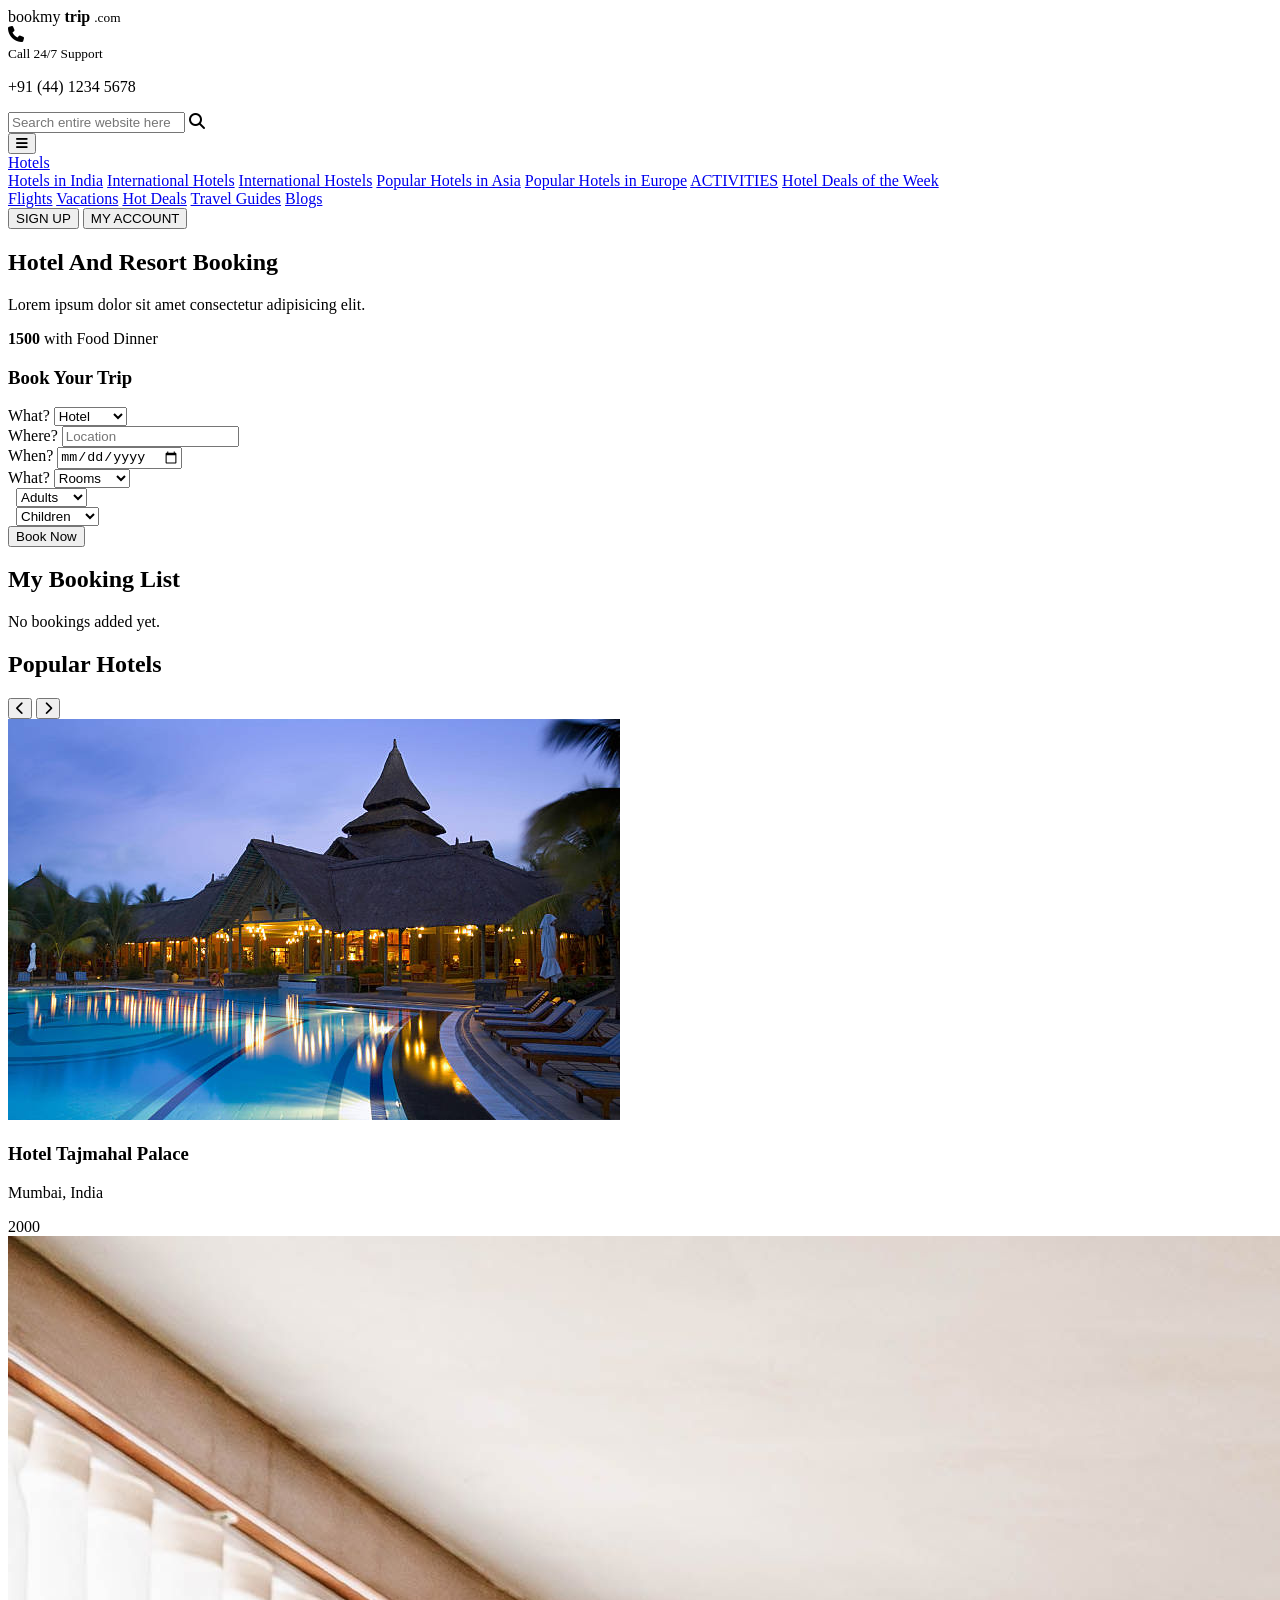
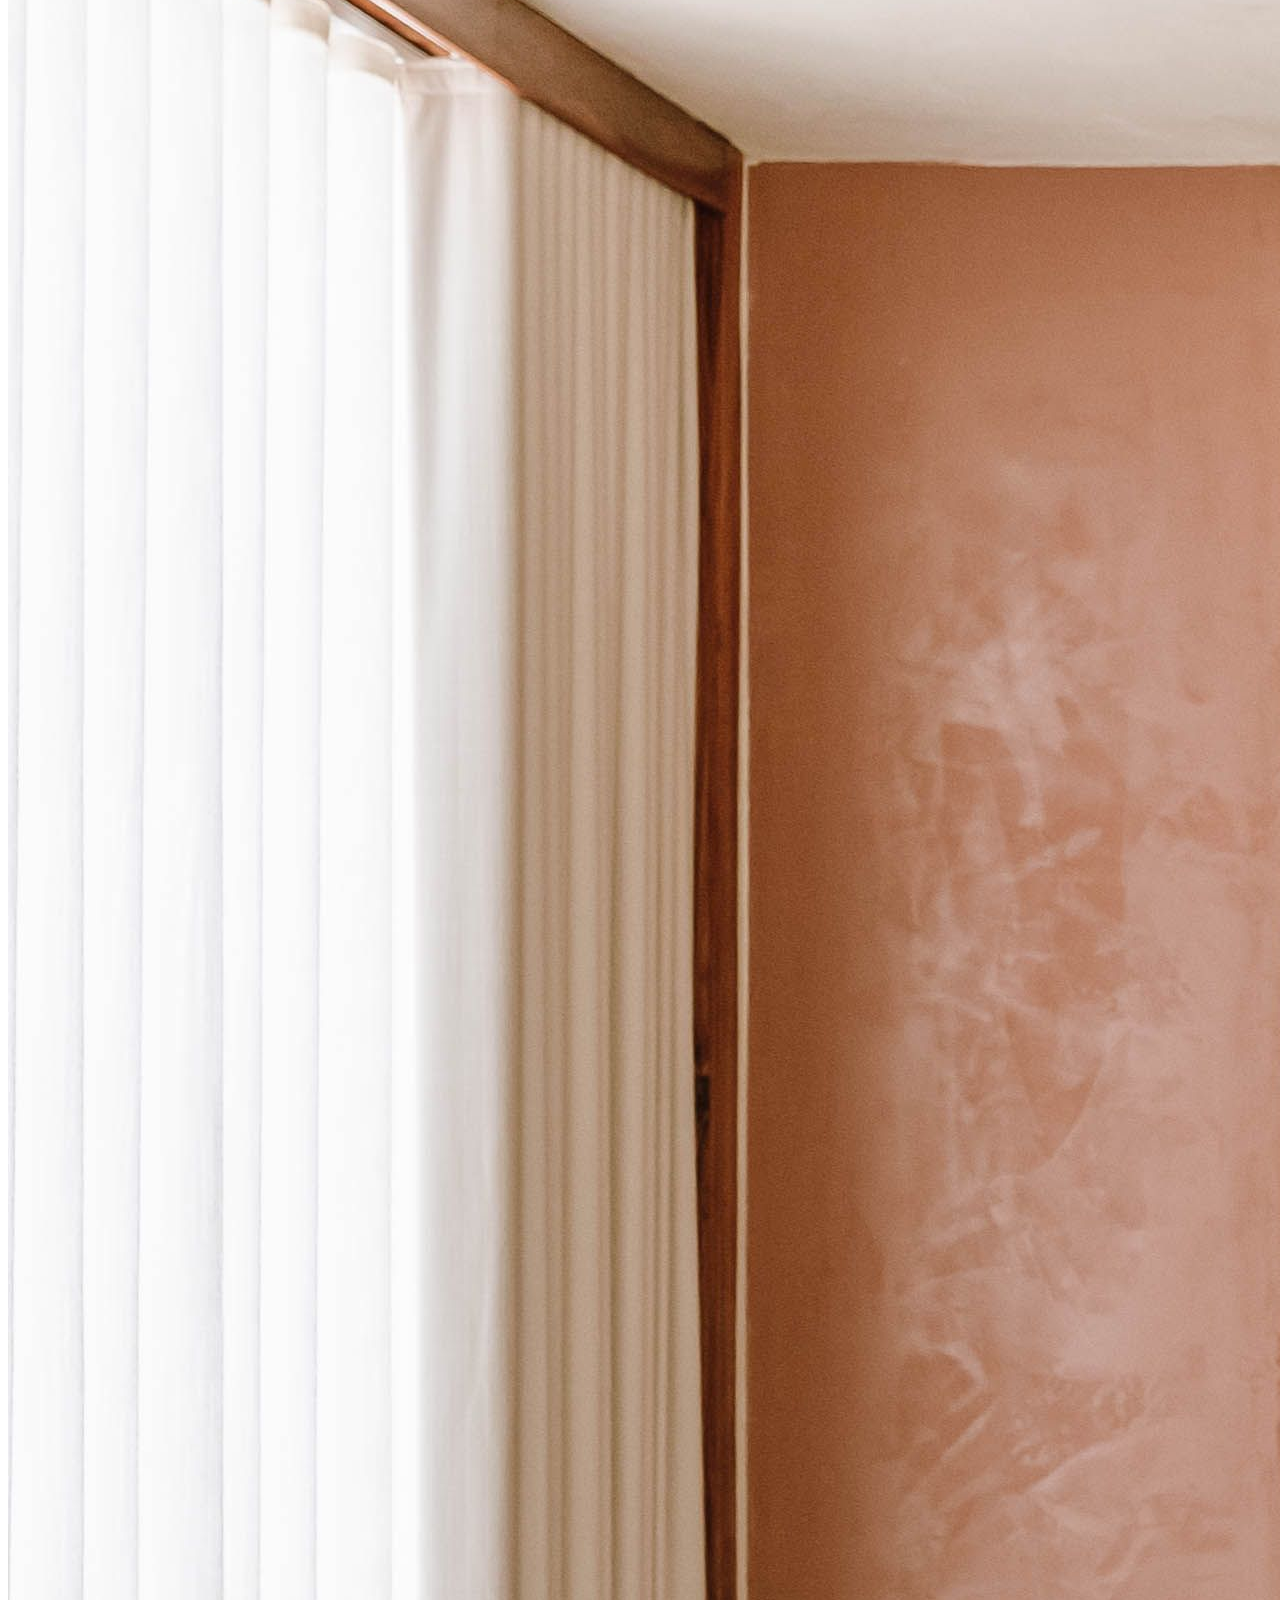
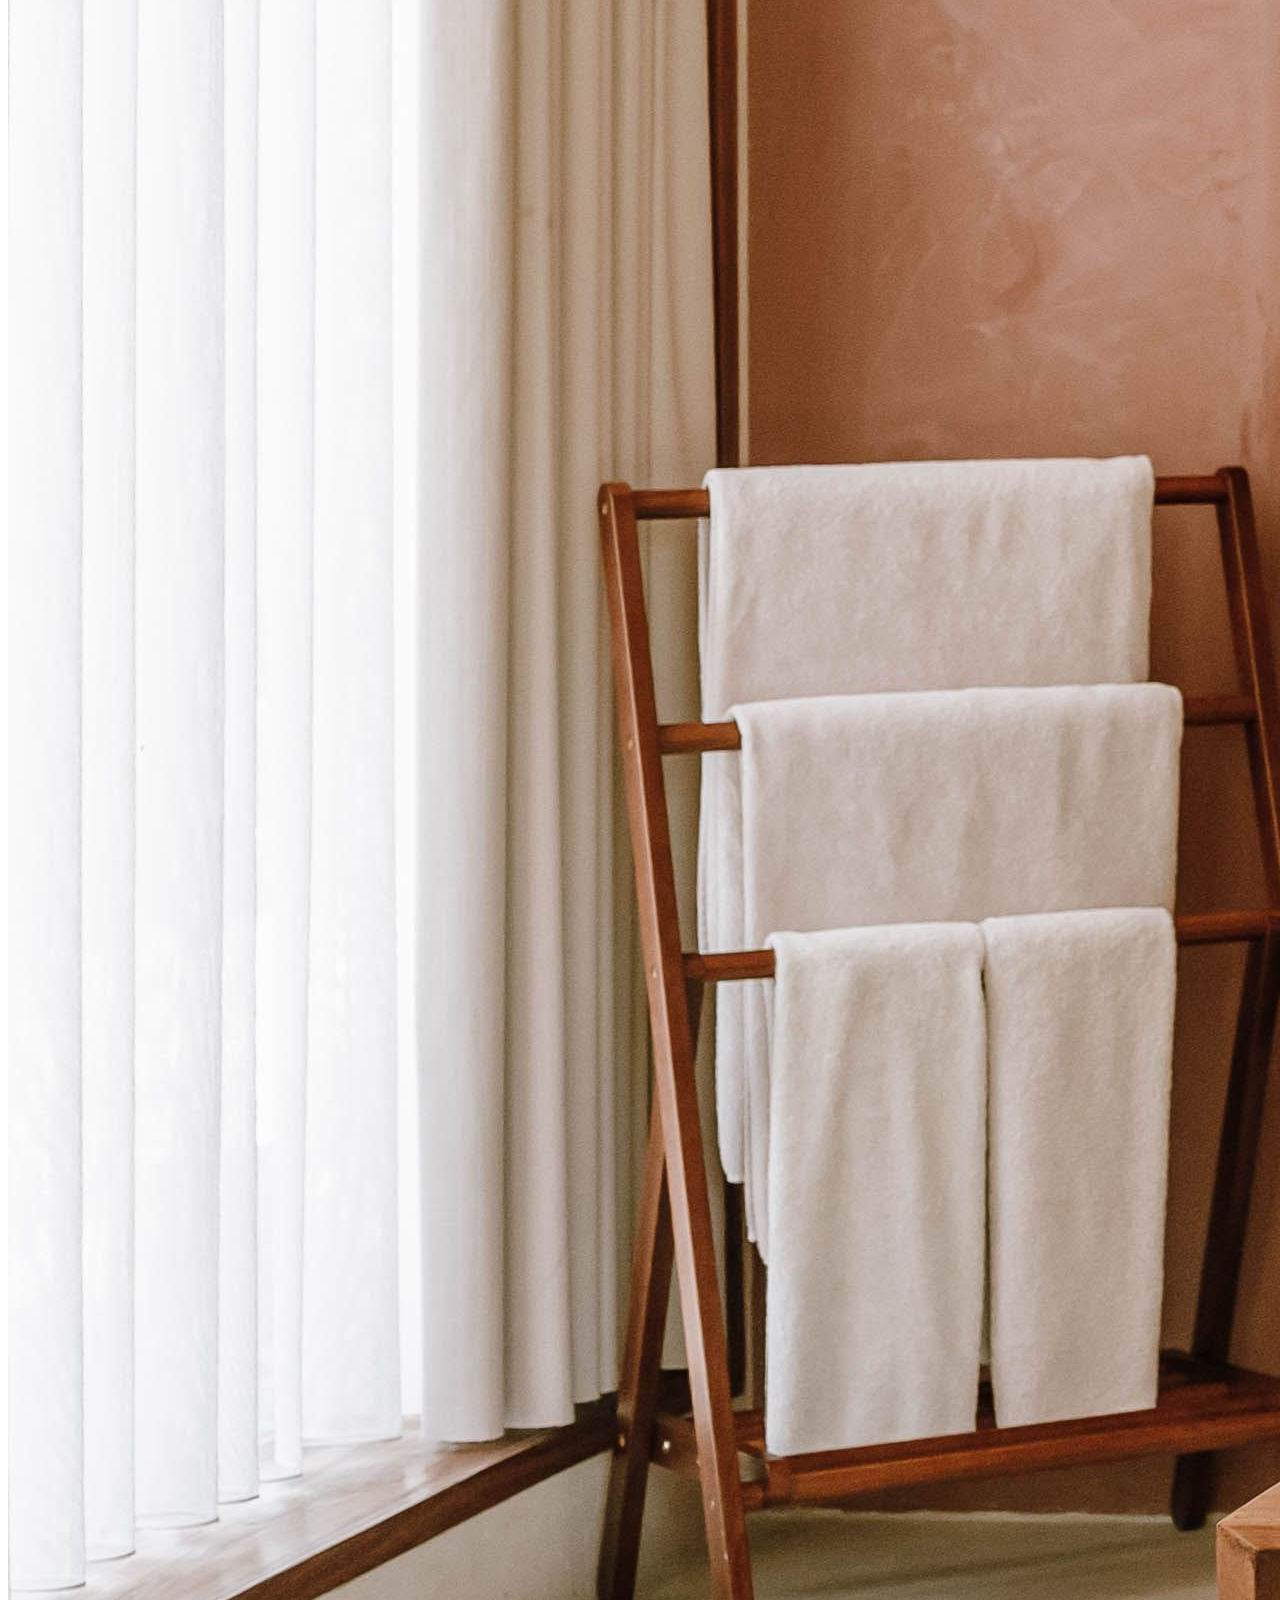
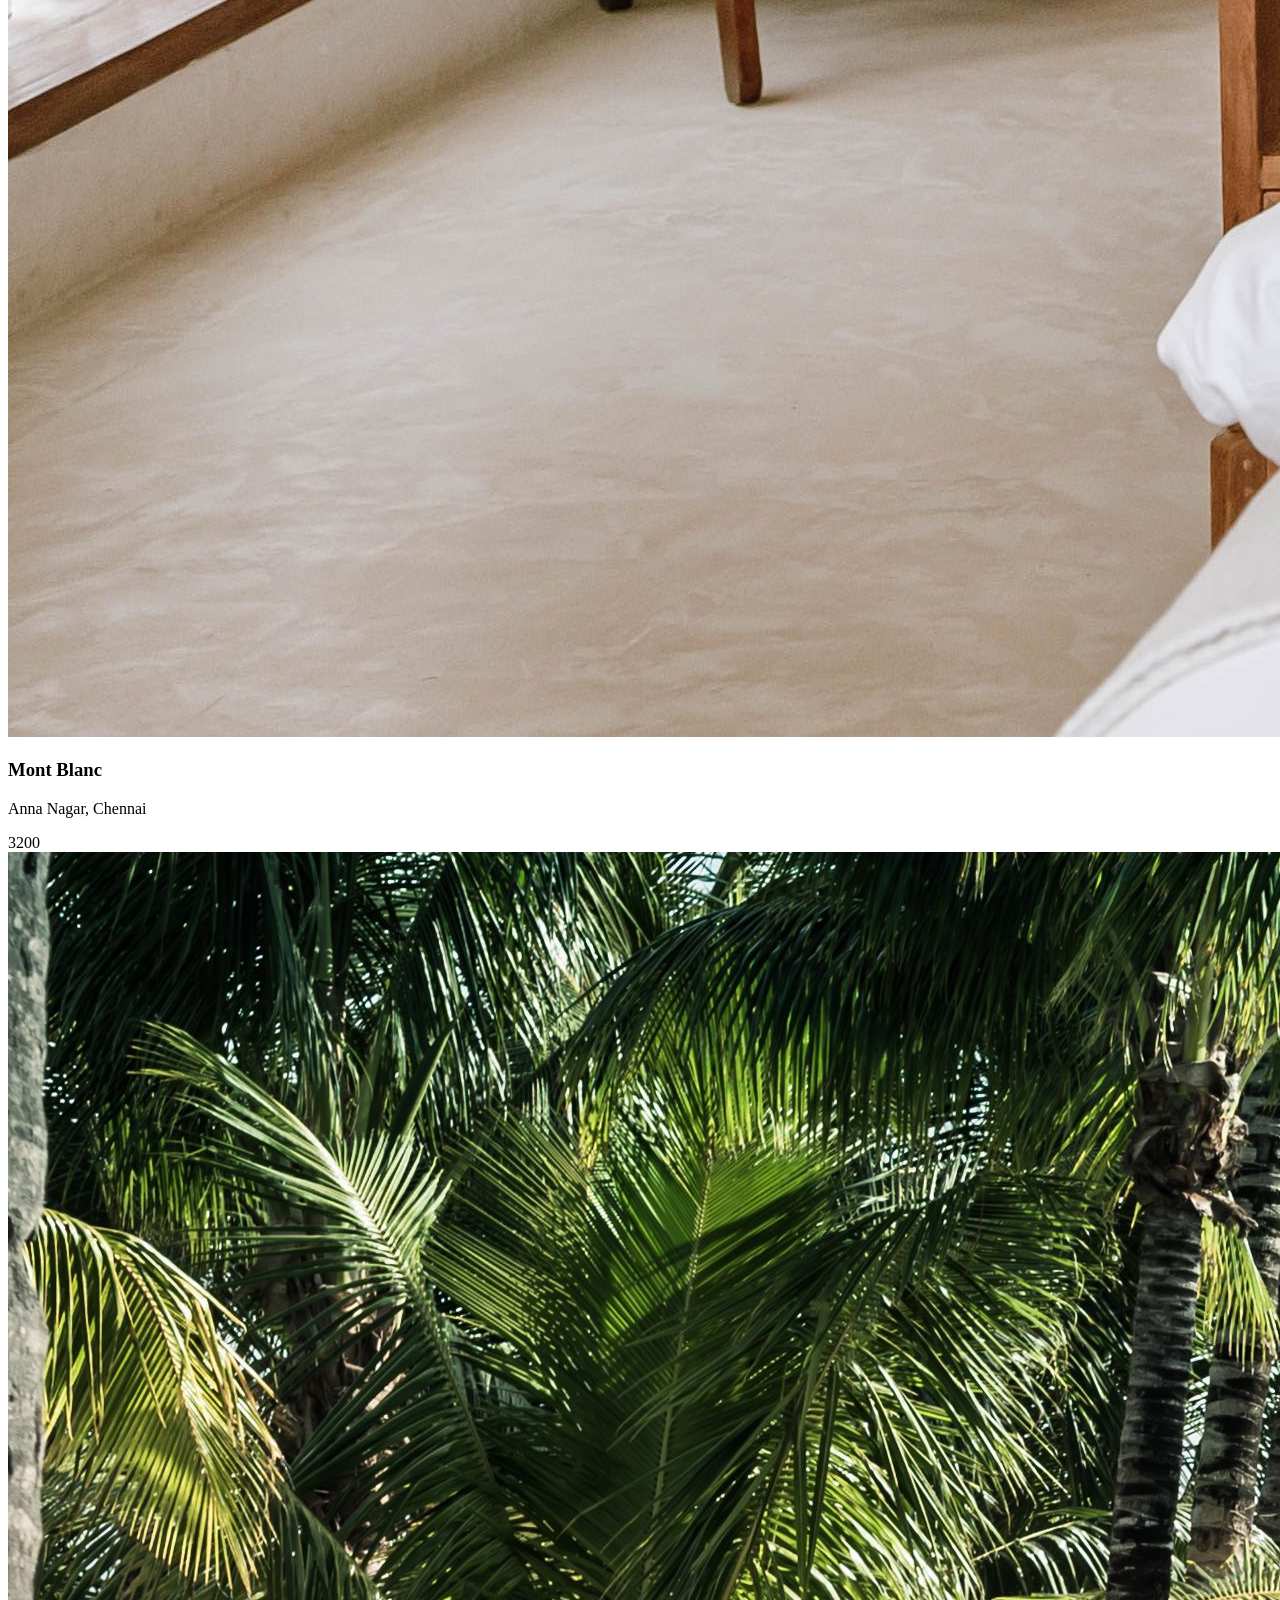
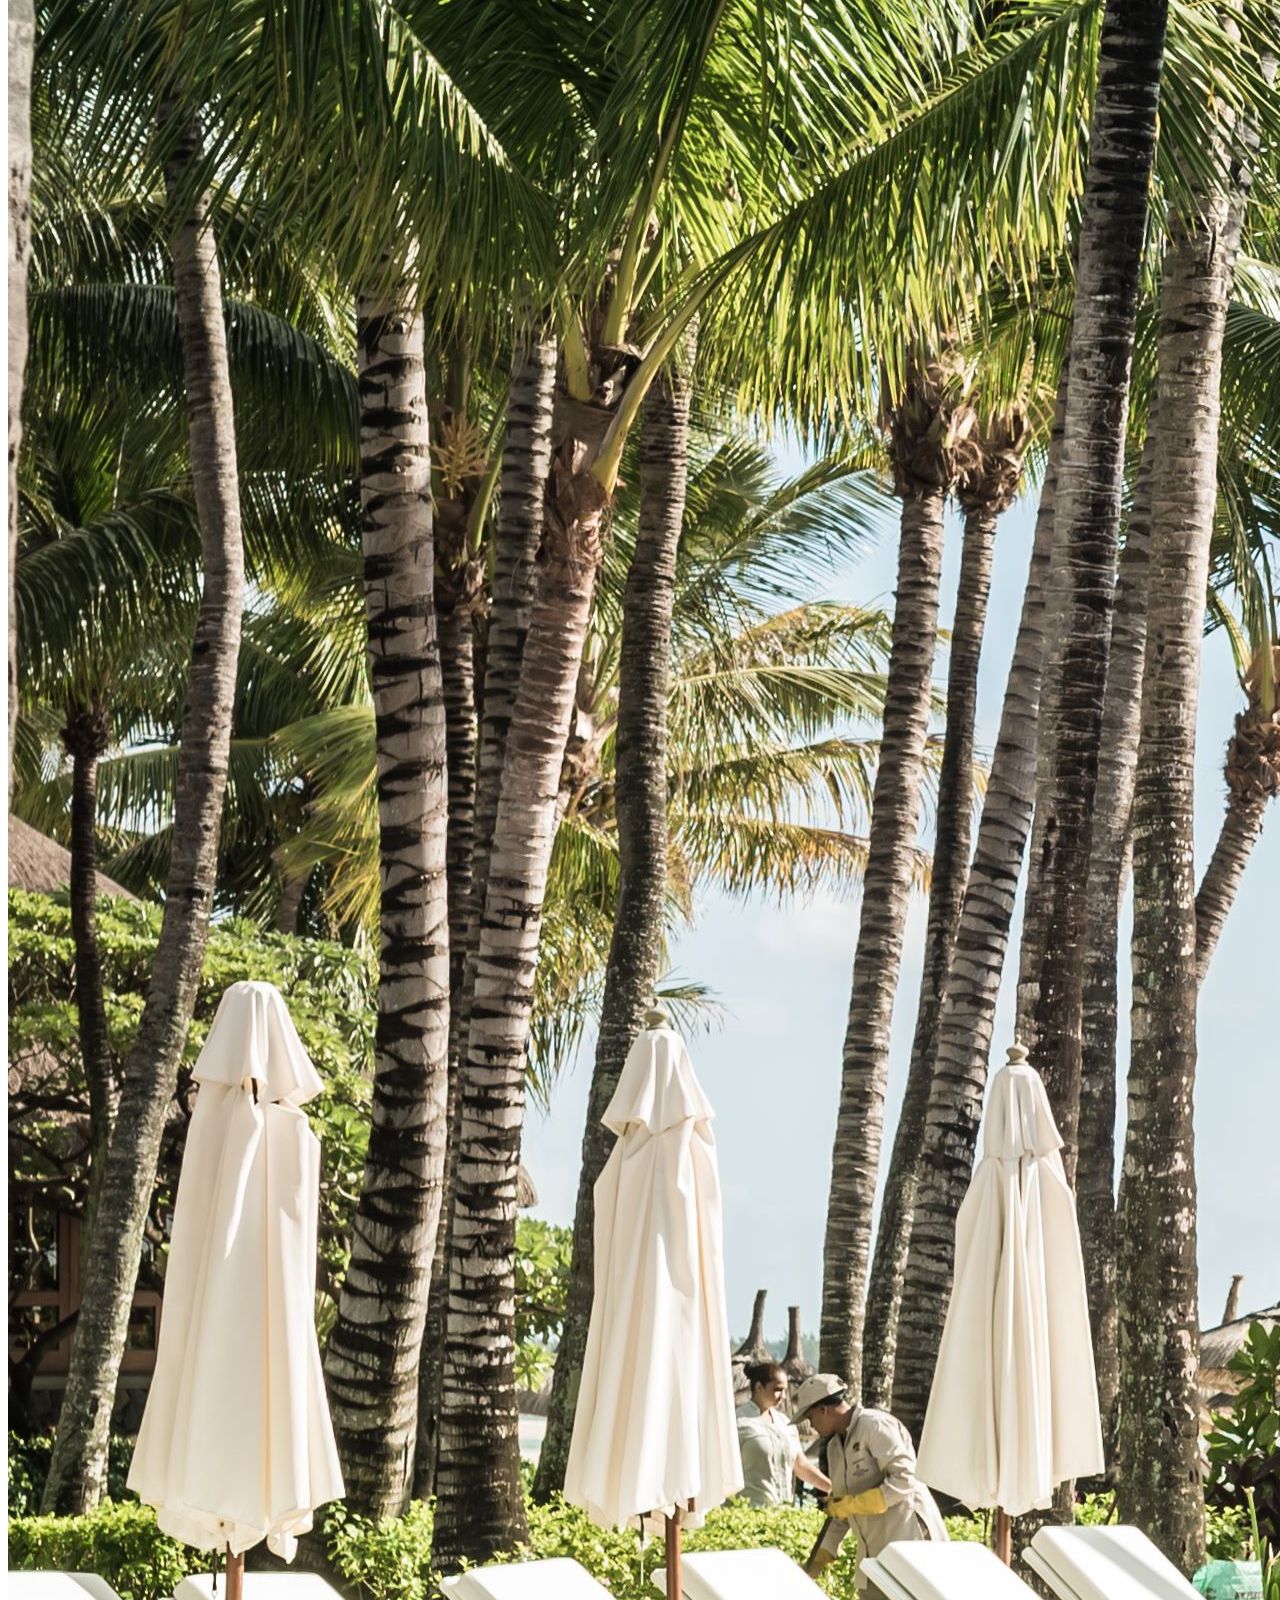
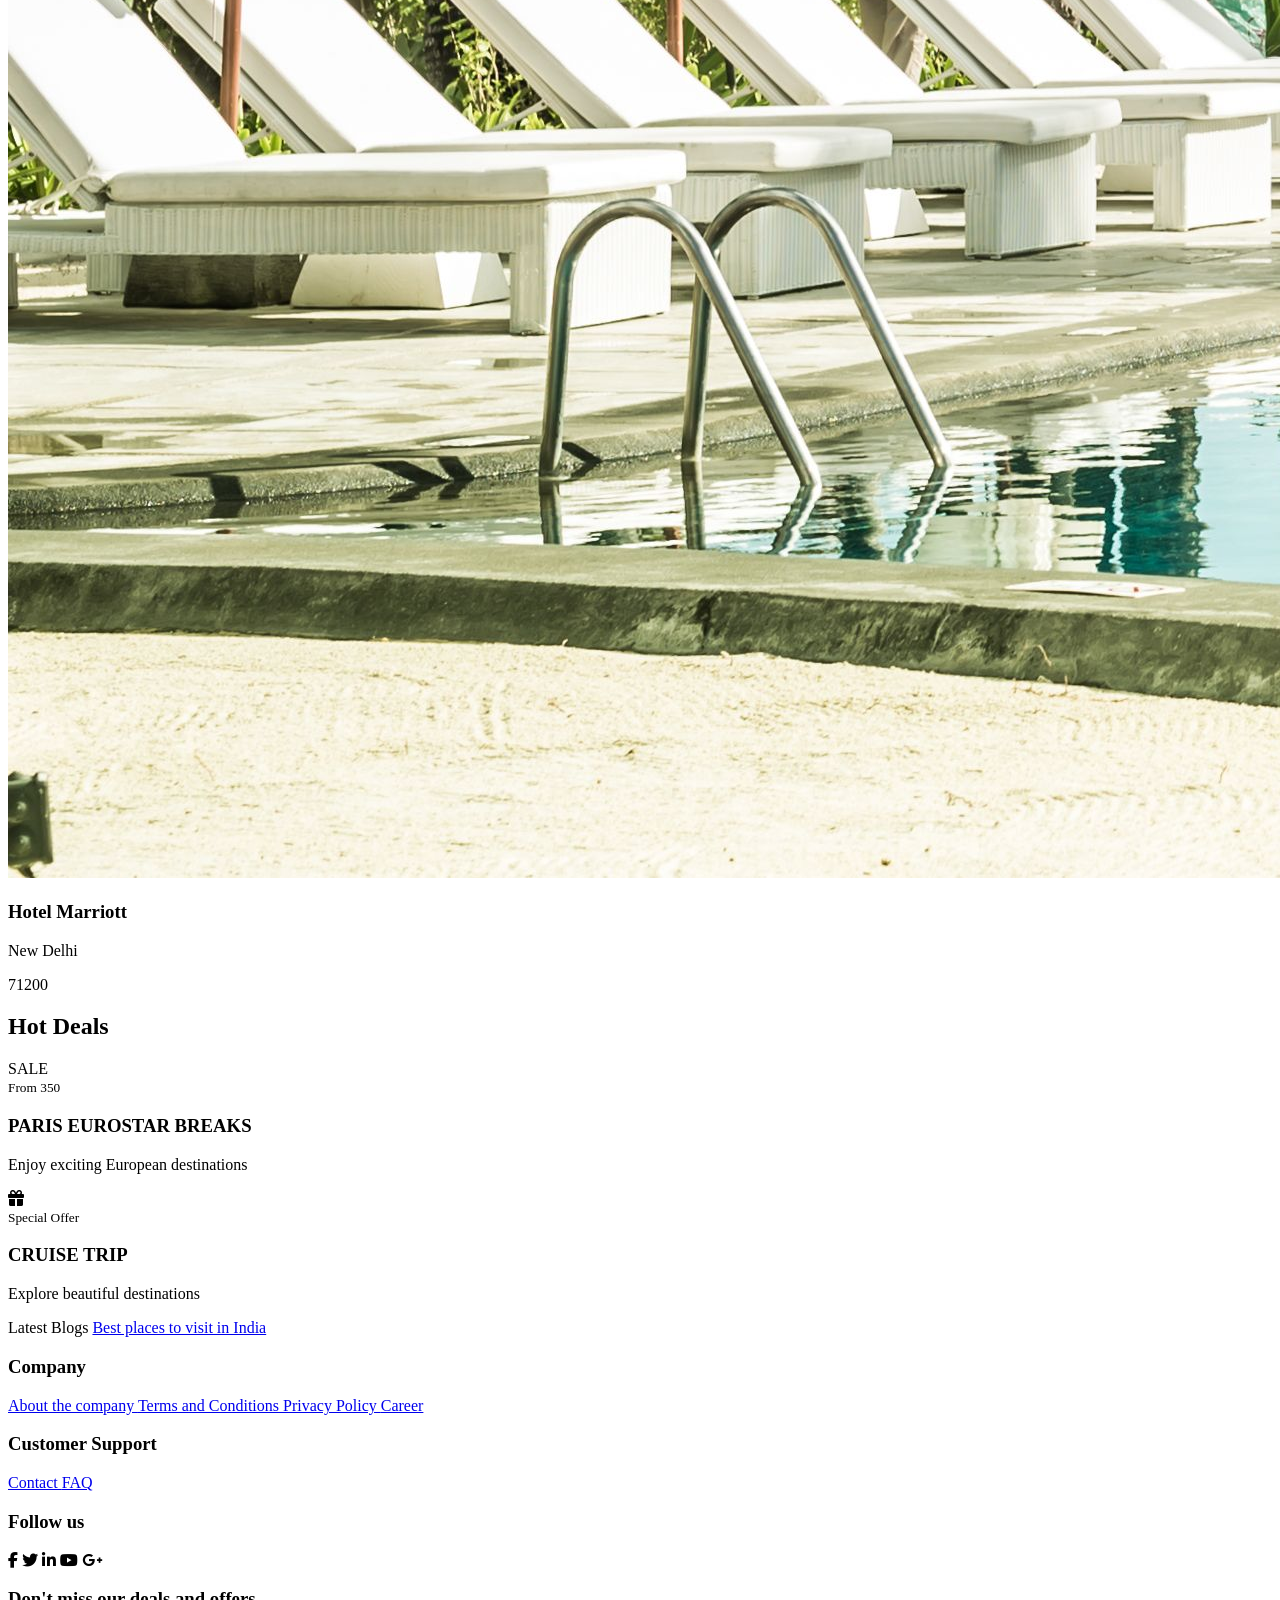
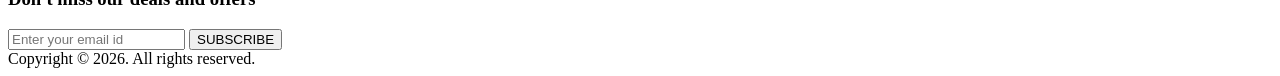
==== task.html @ b6c52a13 "Add files via upload" ====
<!DOCTYPE html>
<html lang="en">

<head>

    <meta charset="UTF-8">

    <meta name="viewport"
          content="width=device-width, initial-scale=1.0">

    <title>BookMyTrip</title>

   
    <link rel="stylesheet" href="bookmytripstyle.css">

    <link rel="stylesheet"
          href="https://cdnjs.cloudflare.com/ajax/libs/font-awesome/6.5.1/css/all.min.css">
    <link rel="stylesheet" href="../css/task.css">

</head>


<body>




<header>

    <div class="top-header">


        <div class="logo">

            <span>bookmy</span>

            <b>trip</b>

            <small>.com</small>

        </div>


     

        <div class="header-right">

           

            <div class="support">

                <i class="fa-solid fa-phone"></i>

                <div>

                    <small>Call 24/7 Support</small>

                    <p>+91 (44) 1234 5678</p>

                </div>

            </div>



            <div class="search-box">

                <input
                    type="text"
                    placeholder="Search entire website here"
                >

                <i class="fa-solid fa-magnifying-glass"></i>

            </div>

        </div>



        <button
            class="menu-btn"
            id="menuBtn"
            type="button"
        >

            <i class="fa-solid fa-bars"></i>

        </button>

    </div>




    <nav id="navbar">

        <div class="nav-container">



            <div class="hotel-menu">

                <a href="#" class="hotel-link">
                    Hotels
                </a>


                <div class="dropdown">

                    <a href="#">Hotels in India</a>

                    <a href="#">International Hotels</a>

                    <a href="#">International Hostels</a>

                    <a href="#">Popular Hotels in Asia</a>

                    <a href="#">Popular Hotels in Europe</a>

                    <a href="#">ACTIVITIES</a>

                    <a href="#">Hotel Deals of the Week</a>

                </div>

            </div>


            <a href="#">Flights</a>

            <a href="#">Vacations</a>

            <a href="#">Hot Deals</a>

            <a href="#">Travel Guides</a>

            <a href="#">Blogs</a>



            <div class="nav-buttons">

                <button
                    class="signup"
                    type="button"
                >
                    SIGN UP
                </button>


                <button
                    class="account"
                    type="button"
                >
                    MY ACCOUNT
                </button>

            </div>

        </div>

    </nav>

</header>




<section class="hero">



    <div class="hero-overlay">

        <h2>
            Hotel And Resort Booking
        </h2>


        <p>
            Lorem ipsum dolor sit amet consectetur
            adipisicing elit.
        </p>


        <div class="price">

            <strong>1500</strong>

            <span>
                with Food Dinner
            </span>

        </div>

    </div>




    <div class="booking-box">

        <h3>Book Your Trip</h3>


        <div class="booking-form">


            <div class="form-group">

                <label>What?</label>

                <select id="bookingType">

                    <option value="Hotel">
                        Hotel
                    </option>

                    <option value="Flight">
                        Flight
                    </option>

                    <option value="Vacation">
                        Vacation
                    </option>

                </select>

            </div>




            <div class="form-group">

                <label>Where?</label>

                <input
                    type="text"
                    id="destination"
                    placeholder="Location"
                >

            </div>



            

            <div class="form-group">

                <label>When?</label>

                <input
                    type="date"
                    id="travelDate"
                >

            </div>



  

            <div class="form-group">

                <label>What?</label>

                <select id="rooms">

                    <option value="">
                        Rooms
                    </option>

                    <option value="1 Room">
                        1 Room
                    </option>

                    <option value="2 Rooms">
                        2 Rooms
                    </option>

                    <option value="3 Rooms">
                        3 Rooms
                    </option>

                </select>

            </div>




            <div class="form-group">

                <label>&nbsp;</label>

                <select id="adults">

                    <option value="">
                        Adults
                    </option>

                    <option value="1 Adult">
                        1 Adult
                    </option>

                    <option value="2 Adults">
                        2 Adults
                    </option>

                    <option value="3 Adults">
                        3 Adults
                    </option>

                </select>

            </div>


            <div class="form-group">

                <label>&nbsp;</label>

                <select id="children">

                    <option value="">
                        Children
                    </option>

                    <option value="0 Children">
                        0 Children
                    </option>

                    <option value="1 Child">
                        1 Child
                    </option>

                    <option value="2 Children">
                        2 Children
                    </option>

                </select>

            </div>


            <button
                type="button"
                class="search-btn"
                id="searchBtn"
            >

                Book Now

            </button>

        </div>

    </div>

</section>


<section class="booking-list-section">

    <h2>My Booking List</h2>


    <div id="bookingList">

        <p id="emptyMessage">
            No bookings added yet.
        </p>

    </div>

</section>



<main>



    <section class="section">


        <div class="section-heading">

            <h2>Popular Hotels</h2>


            <div>

                <button
                    class="slider-btn"
                    id="previousBtn"
                    type="button">
                

                    <i class="fa-solid fa-chevron-left"></i>

                </button>


                <button
                    class="slider-btn"
                    id="nextBtn"
                    type="button"
                >

                    <i class="fa-solid fa-chevron-right"></i>

                </button>

            </div>

        </div>



       

        <div class="hotel-container" id="hotelContainer">


            
            <div class="hotel-card">

                <img
                    src="outisde.jpg"
                    alt="Hotel Tajmahal Palace"
                >


                <div class="hotel-info">

                    <div>

                        <h3>
                            Hotel Tajmahal Palace
                        </h3>

                        <p>
                            Mumbai, India
                        </p>

                    </div>


                    <span class="hotel-price">
                        2000
                    </span>

                </div>

            </div>


            <div class="hotel-card">

                <img
                    src="rooms.jpg"
                    alt="Mont Blanc Hotel"
                >


                <div class="hotel-info">

                    <div>

                        <h3>
                            Mont Blanc
                        </h3>

                        <p>
                            Anna Nagar, Chennai
                        </p>

                    </div>


                    <span class="hotel-price">
                        3200
                    </span>

                </div>

            </div>




            <div class="hotel-card">

                <img
                    src="hotel33.jpg"
                    alt="Hotel Marriott"
                >


                <div class="hotel-info">

                    <div>

                        <h3>
                            Hotel Marriott
                        </h3>

                        <p>
                            New Delhi
                        </p>

                    </div>


                    <span class="hotel-price">
                        71200
                    </span>

                </div>

            </div>

        </div>

    </section>




    <section class="section">

        <h2>Hot Deals</h2>


        <div class="deals-container">


            <div class="deal-card deal-one">


                <span class="sale">
                    SALE
                </span>


                <div class="deal-text">

                    <small>
                        From 350
                    </small>

                    <h3>
                        PARIS EUROSTAR BREAKS
                    </h3>

                    <p>
                        Enjoy exciting European destinations
                    </p>

                </div>

            </div>



            <div class="deal-card deal-two">


                <div class="gift">

                    <i class="fa-solid fa-gift"></i>

                </div>


                <div class="deal-text">

                    <small>
                        Special Offer
                    </small>

                    <h3>
                        CRUISE TRIP
                    </h3>

                    <p>
                        Explore beautiful destinations
                    </p>

                </div>

            </div>

        </div>

    </section>



    <section class="blog-bar">

        <span>
            Latest Blogs
        </span>


        <a href="#">
            Best places to visit in India
        </a>

    </section>

</main>



<footer>


    <div class="footer-container">



        <div class="footer-column">

            <h3>Company</h3>

            <a href="#">
                About the company
            </a>

            <a href="#">
                Terms and Conditions
            </a>

            <a href="#">
                Privacy Policy
            </a>

            <a href="#">
                Career
            </a>

        </div>


        <div class="footer-column">

            <h3>
                Customer Support
            </h3>

            <a href="#">
                Contact
            </a>

            <a href="#">
                FAQ
            </a>

        </div>


        <div class="footer-column">

            <h3>
                Follow us
            </h3>


            <div class="social-icons">

                <i class="fa-brands fa-facebook-f"></i>

                <i class="fa-brands fa-twitter"></i>

                <i class="fa-brands fa-linkedin-in"></i>

                <i class="fa-brands fa-youtube"></i>

                <i class="fa-brands fa-google-plus-g"></i>

            </div>

        </div>




        <div class="footer-column newsletter">

            <h3>
                Don't miss our deals and offers
            </h3>


            <div class="subscribe">

                <input
                    type="email"
                    id="email"
                    placeholder="Enter your email id"
                >


                <button
                    id="subscribeBtn"
                    type="button"
                >

                    SUBSCRIBE

                </button>

            </div>

        </div>

    </div>



    <div class="copyright">

        Copyright © 2026.
        All rights reserved.

    </div>

</footer>


<script src="../js/task.js"></script>


</body>

</html>
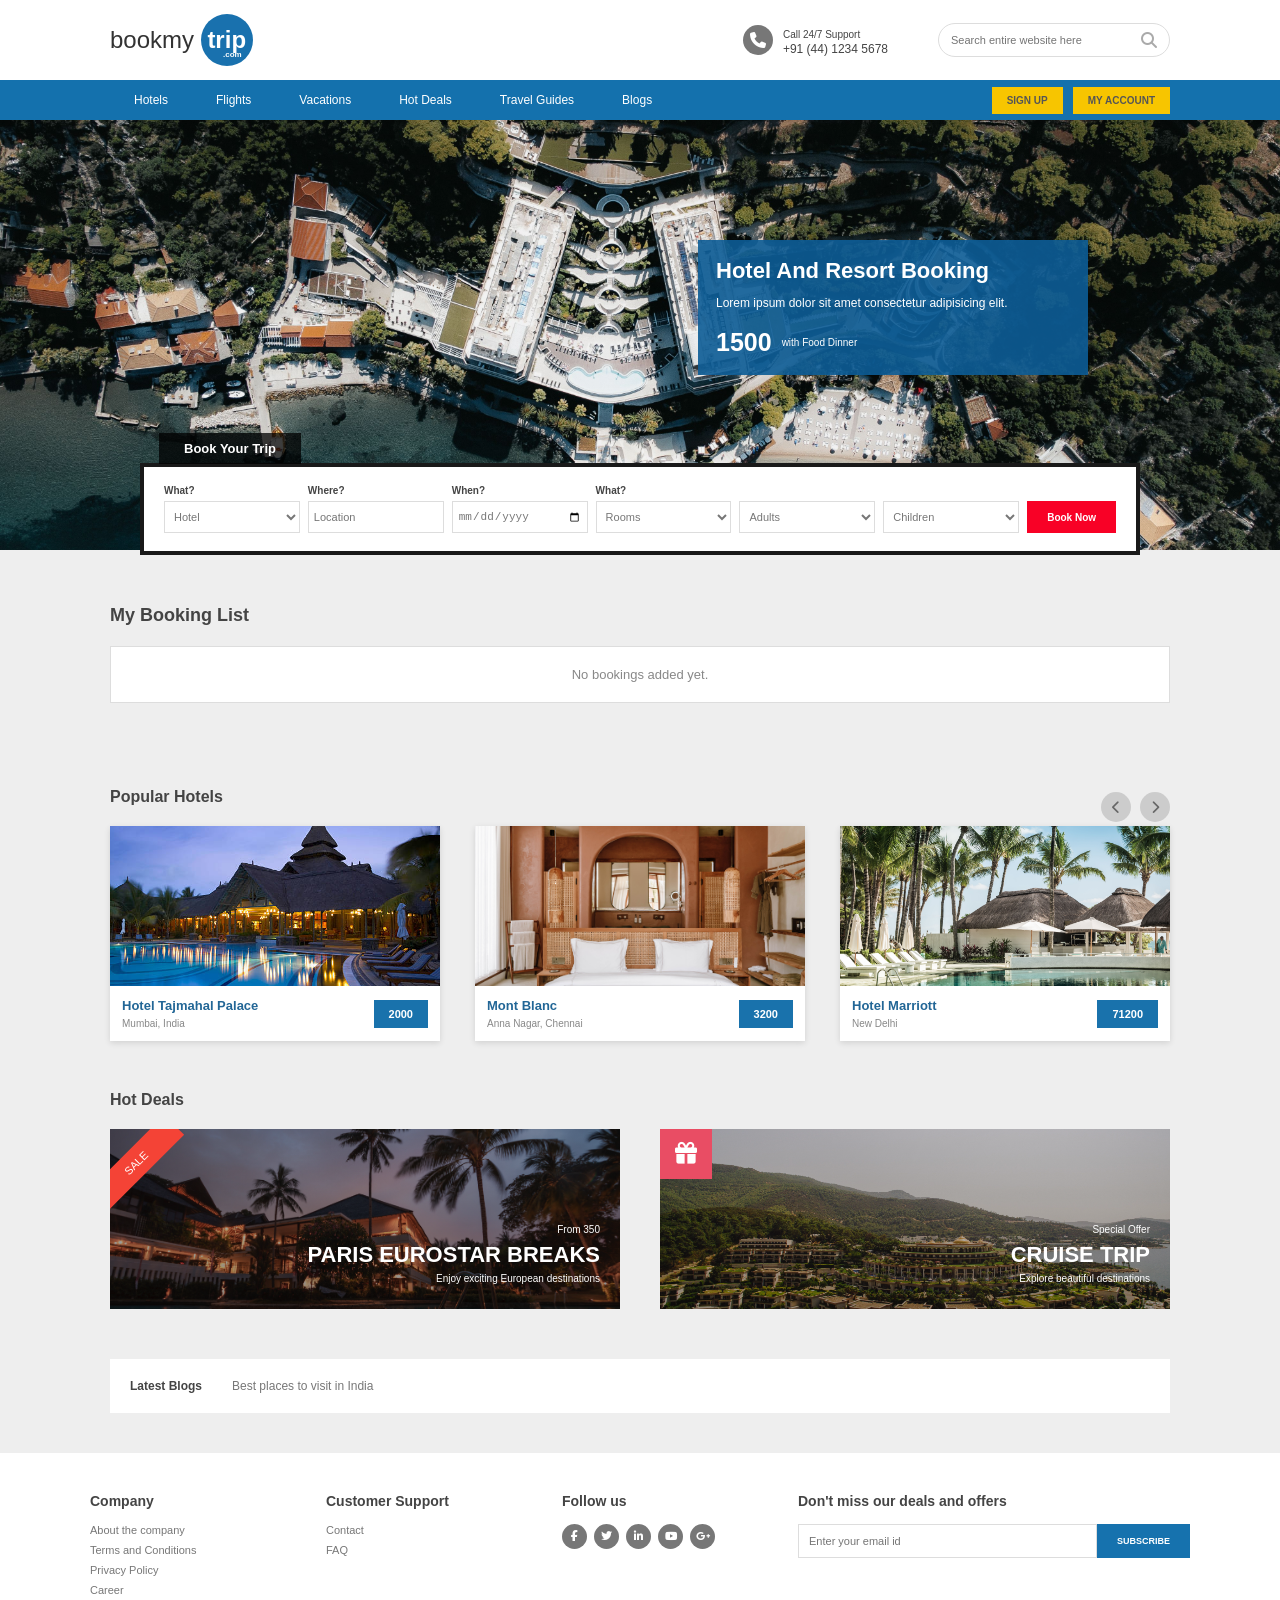
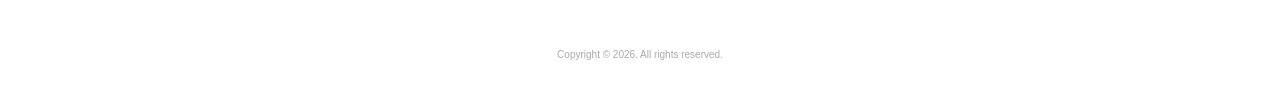
==== commit a6b81386: "Update task.html" ====
--- a/task.html
+++ b/task.html
@@ -15,7 +15,7 @@
 
     <link rel="stylesheet"
           href="https://cdnjs.cloudflare.com/ajax/libs/font-awesome/6.5.1/css/all.min.css">
-    <link rel="stylesheet" href="../css/task.css">
+    <link rel="stylesheet" href="task.css">
 
 </head>
 
@@ -734,9 +734,9 @@
 </footer>
 
 
-<script src="../js/task.js"></script>
+<script src="task.js"></script>
 
 
 </body>
 
-</html>+</html>
--- a/task.css
+++ b/task.css
@@ -0,0 +1,1409 @@
+* {
+    margin: 0;
+    padding: 0;
+    box-sizing: border-box;
+}
+
+body {
+    font-family: Arial, Helvetica, sans-serif;
+    background: #eeeeee;
+    color: #444;
+}
+
+a {
+    text-decoration: none;
+    color: inherit;
+}
+
+button {
+    cursor: pointer;
+}
+
+
+
+header {
+    background: white;
+}
+
+
+
+
+.top-header {
+    max-width: 1100px;
+    margin: auto;
+    height: 80px;
+
+    display: flex;
+    justify-content: space-between;
+    align-items: center;
+
+    padding: 0 20px;
+}
+
+.logo {
+    font-size: 24px;
+    font-weight: bold;
+    color: #333;
+
+    position: relative;
+}
+
+.logo span {
+    font-weight: normal;
+}
+
+.logo b {
+    display: inline-flex;
+
+    align-items: center;
+    justify-content: center;
+
+    background: #1971ae;
+    color: white;
+
+    width: 52px;
+    height: 52px;
+
+    border-radius: 50%;
+}
+
+.logo small {
+    position: absolute;
+
+    font-size: 8px;
+
+    color: white;
+
+    right: 11px;
+    bottom: 7px;
+}
+
+
+
+.header-right {
+    display: flex;
+
+    align-items: center;
+
+    gap: 50px;
+}
+
+
+/* SUPPORT */
+
+.support {
+    display: flex;
+
+    align-items: center;
+
+    gap: 10px;
+}
+
+.support i {
+    background: #777;
+
+    color: white;
+
+    width: 30px;
+    height: 30px;
+
+    border-radius: 50%;
+
+    display: flex;
+
+    align-items: center;
+    justify-content: center;
+}
+
+.support small {
+    font-size: 10px;
+}
+
+.support p {
+    font-size: 12px;
+}
+
+
+
+
+.search-box {
+    border: 1px solid #ddd;
+
+    border-radius: 20px;
+
+    padding: 8px 12px;
+
+    display: flex;
+
+    align-items: center;
+}
+
+.search-box input {
+    border: none;
+
+    outline: none;
+
+    width: 190px;
+
+    font-size: 11px;
+}
+
+.search-box i {
+    color: #aaa;
+}
+
+
+.menu-btn {
+    display: none;
+
+    border: none;
+
+    background: #1872ad;
+
+    color: white;
+
+    font-size: 20px;
+
+    padding: 9px 12px;
+}
+
+
+nav {
+    background: #1471ad;
+}
+
+.nav-container {
+    max-width: 1100px;
+
+    margin: auto;
+
+    display: flex;
+
+    align-items: center;
+
+    padding: 0 20px;
+}
+
+
+/* NAV LINKS */
+
+.nav-container > a,
+.hotel-link {
+    display: block;
+
+    color: white;
+
+    font-size: 12px;
+
+    padding: 13px 24px;
+}
+
+.nav-container > a:hover,
+.hotel-link:hover {
+    background: #105d8e;
+}
+
+
+
+.hotel-menu {
+    position: relative;
+}
+
+.dropdown {
+    display: none;
+
+    position: absolute;
+
+    top: 100%;
+    left: 0;
+
+    width: 215px;
+
+    background: white;
+
+    z-index: 100;
+
+    box-shadow: 0 3px 8px rgba(0, 0, 0, 0.2);
+}
+
+.dropdown a {
+    display: block;
+
+    color: #555;
+
+    padding: 11px 14px;
+
+    font-size: 11px;
+
+    border-bottom: 1px solid #eee;
+}
+
+.dropdown a:hover {
+    background: #f1f1f1;
+
+    color: #1471ad;
+}
+
+.hotel-menu:hover .dropdown {
+    display: block;
+}
+
+
+.nav-buttons {
+    margin-left: auto;
+
+    display: flex;
+
+    gap: 10px;
+}
+
+.nav-buttons button {
+    border: none;
+
+    background: #f7c500;
+
+    color: #555;
+
+    font-size: 10px;
+
+    font-weight: bold;
+
+    padding: 8px 15px;
+}
+
+.nav-buttons button:hover {
+    background: #e5b900;
+}
+
+
+.hero {
+    min-height: 430px;
+
+    background:
+        linear-gradient(
+            rgba(0, 0, 0, 0.05),
+            rgba(0, 0, 0, 0.05)
+        ),
+        url("header\ imge.jpg");
+
+    background-size: cover;
+
+    background-position: center;
+
+    position: relative;
+}
+
+
+.hero-overlay {
+    position: absolute;
+
+    right: 15%;
+
+    top: 120px;
+
+    width: 390px;
+
+    background: rgba(13, 93, 150, 0.90);
+
+    color: white;
+
+    padding: 18px;
+}
+
+.hero-overlay h2 {
+    font-size: 22px;
+
+    margin-bottom: 10px;
+}
+
+.hero-overlay p {
+    font-size: 12px;
+
+    line-height: 1.6;
+}
+
+
+/* PRICE */
+
+.price {
+    margin-top: 15px;
+
+    display: flex;
+
+    align-items: center;
+
+    gap: 10px;
+}
+
+.price strong {
+    font-size: 25px;
+}
+
+.price span {
+    font-size: 10px;
+}
+
+
+.booking-box {
+    position: absolute;
+
+    bottom: -5px;
+
+    left: 50%;
+
+    transform: translateX(-50%);
+
+    width: 100%;
+
+    max-width: 1000px;
+
+    background: white;
+
+    border: 4px solid rgba(0, 0, 0, 0.9);
+
+    padding: 18px 20px;
+}
+
+
+/* BOOKING TITLE */
+
+.booking-box h3 {
+    position: absolute;
+
+    top: -34px;
+
+    left: 15px;
+
+    background: rgba(0, 0, 0, 0.75);
+
+    color: white;
+
+    padding: 8px 25px;
+
+    font-size: 13px;
+}
+
+
+/* BOOKING FORM */
+
+.booking-form {
+    display: flex;
+
+    align-items: flex-end;
+
+    gap: 8px;
+}
+
+
+/* FORM GROUP */
+
+.form-group {
+    flex: 1;
+}
+
+.form-group label {
+    display: block;
+
+    font-size: 10px;
+
+    font-weight: bold;
+
+    margin-bottom: 5px;
+}
+
+
+/* INPUT AND SELECT */
+
+.form-group input,
+.form-group select {
+    width: 100%;
+
+    height: 32px;
+
+    border: 1px solid #ddd;
+
+    padding: 5px;
+
+    color: #777;
+
+    font-size: 11px;
+
+    outline: none;
+
+    background: white;
+}
+
+.form-group input:focus,
+.form-group select:focus {
+    border-color: #1972ac;
+}
+
+
+/* SEARCH BUTTON */
+
+.search-btn {
+    height: 32px;
+
+    border: none;
+
+    background: #f80126;
+
+    color: white;
+
+    padding: 0 20px;
+
+    font-size: 10px;
+
+    font-weight: bold;
+}
+
+.search-btn:hover {
+    background: #d23852;
+}
+
+
+.booking-list-section {
+    max-width: 1100px;
+
+    margin: 30px auto;
+
+    padding: 25px 20px;
+}
+
+.booking-list-section h2 {
+    font-size: 18px;
+
+    color: #444;
+
+    margin-bottom: 20px;
+}
+
+
+/* BOOKING LIST */
+
+#bookingList {
+    display: grid;
+
+    grid-template-columns: repeat(3, 1fr);
+
+    gap: 20px;
+}
+
+
+/* EMPTY MESSAGE */
+
+#emptyMessage {
+    grid-column: 1 / -1;
+
+    background: white;
+
+    padding: 20px;
+
+    text-align: center;
+
+    color: #888;
+
+    font-size: 13px;
+
+    border: 1px solid #ddd;
+}
+
+
+
+.booking-item {
+    background: white;
+
+    padding: 20px;
+
+    border-radius: 4px;
+
+    border-top: 4px solid #1972ac;
+
+    box-shadow: 0 2px 8px rgba(0, 0, 0, 0.12);
+
+    transition: 0.3s;
+}
+
+.booking-item:hover {
+    transform: translateY(-5px);
+
+    box-shadow: 0 5px 15px rgba(0, 0, 0, 0.18);
+}
+
+
+/* BOOKING CARD TITLE */
+
+.booking-item h3 {
+    color: #1972ac;
+
+    font-size: 16px;
+
+    margin-bottom: 15px;
+
+    padding-bottom: 10px;
+
+    border-bottom: 1px solid #eee;
+}
+
+
+/* BOOKING DETAILS */
+
+.booking-item p {
+    font-size: 13px;
+
+    color: #666;
+
+    margin-bottom: 10px;
+}
+
+.booking-item p b {
+    color: #333;
+}
+
+
+
+
+.booking-item button {
+    width: 100%;
+
+    margin-top: 10px;
+
+    padding: 9px 15px;
+
+    border: none;
+
+    background: #e34b63;
+
+    color: white;
+
+    font-size: 11px;
+
+    font-weight: bold;
+
+    cursor: pointer;
+
+    transition: 0.3s;
+}
+
+.booking-item button:hover {
+    background: #c9324b;
+}
+
+
+
+main {
+    max-width: 1100px;
+
+    margin: auto;
+
+    padding: 30px 20px;
+}
+
+.section {
+    margin-bottom: 50px;
+}
+
+
+
+
+.section > h2,
+.section-heading h2 {
+    font-size: 16px;
+
+    margin-bottom: 20px;
+
+    color: #444;
+}
+
+
+
+
+.section-heading {
+    display: flex;
+
+    justify-content: space-between;
+
+    align-items: center;
+}
+
+
+
+
+.slider-btn {
+    border: none;
+
+    background: #ccc;
+
+    color: #666;
+
+    border-radius: 50%;
+
+    width: 30px;
+
+    height: 30px;
+
+    margin-left: 5px;
+}
+
+.slider-btn:hover {
+    background: #aaa;
+
+    color: white;
+}
+
+
+
+
+.hotel-container {
+    display: grid;
+
+    grid-template-columns: repeat(3, 1fr);
+
+    gap: 35px;
+}
+
+
+
+
+.hotel-card {
+    background: white;
+
+    box-shadow: 0 2px 6px rgba(0, 0, 0, 0.12);
+
+    transition: 0.3s;
+}
+
+.hotel-card:hover {
+    transform: translateY(-5px);
+}
+
+
+
+
+.hotel-card img {
+    width: 100%;
+
+    height: 160px;
+
+    object-fit: cover;
+
+    display: block;
+}
+
+
+
+
+.hotel-info {
+    padding: 12px;
+
+    display: flex;
+
+    justify-content: space-between;
+
+    align-items: center;
+}
+
+
+
+.hotel-info h3 {
+    color: #226696;
+
+    font-size: 13px;
+
+    margin-bottom: 5px;
+}
+
+
+
+.hotel-info p {
+    font-size: 10px;
+
+    color: #888;
+}
+
+
+
+.hotel-price {
+    background: #1972ac;
+
+    color: white;
+
+    padding: 8px 15px;
+
+    font-size: 11px;
+
+    font-weight: bold;
+}
+
+
+
+.deals-container {
+    display: grid;
+
+    grid-template-columns: 1fr 1fr;
+
+    gap: 40px;
+}
+
+
+
+.deal-card {
+    height: 180px;
+
+    position: relative;
+
+    background-size: cover;
+
+    background-position: center;
+
+    color: white;
+
+    overflow: hidden;
+}
+
+
+
+.deal-one {
+    background-image:
+        linear-gradient(
+            rgba(0, 0, 0, 0.2),
+            rgba(0, 0, 0, 0.4)
+        ),
+        url("sale.jpg");
+}
+
+
+/* DEAL 2 */
+
+.deal-two {
+    background-image:
+        linear-gradient(
+            rgba(0, 0, 0, 0.2),
+            rgba(0, 0, 0, 0.4)
+        ),
+        url("trip.jpg");
+}
+
+
+
+
+.sale {
+    position: absolute;
+
+    left: -28px;
+
+    top: 20px;
+
+    background: #f44336;
+
+    padding: 8px 40px;
+
+    transform: rotate(-45deg);
+
+    font-size: 11px;
+}
+
+
+
+
+.gift {
+    position: absolute;
+
+    top: 0;
+
+    left: 0;
+
+    background: #e94d64;
+
+    padding: 12px 15px;
+
+    font-size: 22px;
+}
+
+
+
+
+.deal-text {
+    position: absolute;
+
+    right: 20px;
+
+    bottom: 25px;
+
+    text-align: right;
+}
+
+.deal-text small {
+    font-size: 10px;
+}
+
+.deal-text h3 {
+    font-size: 22px;
+
+    margin: 5px 0;
+}
+
+.deal-text p {
+    font-size: 10px;
+}
+
+
+
+
+.blog-bar {
+    background: white;
+
+    padding: 20px;
+
+    display: flex;
+
+    gap: 30px;
+
+    font-size: 12px;
+}
+
+.blog-bar span {
+    font-weight: bold;
+}
+
+.blog-bar a {
+    color: #777;
+}
+
+.blog-bar a:hover {
+    color: #1972ac;
+}
+
+
+
+footer {
+    background: white;
+
+    margin-top: 10px;
+
+    padding: 40px 20px;
+}
+
+
+/* FOOTER CONTAINER */
+
+.footer-container {
+    max-width: 1100px;
+
+    margin: auto;
+
+    display: grid;
+
+    grid-template-columns: 1fr 1fr 1fr 2fr;
+
+    gap: 40px;
+}
+
+
+/* FOOTER TITLE */
+
+.footer-column h3 {
+    font-size: 14px;
+
+    margin-bottom: 15px;
+}
+
+
+/* FOOTER LINKS */
+
+.footer-column a {
+    display: block;
+
+    font-size: 11px;
+
+    color: #777;
+
+    margin-bottom: 8px;
+}
+
+.footer-column a:hover {
+    color: #1972ac;
+}
+
+
+
+.social-icons {
+    display: flex;
+
+    gap: 7px;
+}
+
+.social-icons i {
+    background: #777;
+
+    color: white;
+
+    width: 25px;
+
+    height: 25px;
+
+    display: flex;
+
+    align-items: center;
+
+    justify-content: center;
+
+    border-radius: 50%;
+
+    font-size: 11px;
+}
+
+.social-icons i:hover {
+    background: #1972ac;
+}
+
+
+
+
+.subscribe {
+    display: flex;
+}
+
+.subscribe input {
+    flex: 1;
+
+    border: 1px solid #ddd;
+
+    padding: 10px;
+
+    outline: none;
+
+    font-size: 11px;
+}
+
+.subscribe input:focus {
+    border-color: #1972ac;
+}
+
+.subscribe button {
+    border: none;
+
+    background: #1672ae;
+
+    color: white;
+
+    padding: 10px 20px;
+
+    font-size: 9px;
+
+    font-weight: bold;
+}
+
+.subscribe button:hover {
+    background: #105d8e;
+}
+
+
+
+
+.copyright {
+    max-width: 1100px;
+
+    margin: 45px auto 0;
+
+    font-size: 10px;
+
+    color: #aaa;
+
+    text-align: center;
+}
+
+
+
+
+@media (max-width: 900px) {
+
+
+    /* HEADER */
+
+    .header-right {
+        gap: 15px;
+    }
+
+
+    .search-box {
+        display: none;
+    }
+
+
+
+
+    .nav-container > a,
+    .hotel-link {
+        padding: 13px 12px;
+    }
+
+
+   
+
+    .hero-overlay {
+        right: 5%;
+
+        width: 350px;
+    }
+
+
+    
+
+    .booking-box {
+        width: 90%;
+    }
+
+    .booking-form {
+        flex-wrap: wrap;
+    }
+
+    .form-group {
+        min-width: 30%;
+    }
+
+
+
+    .hotel-container {
+        gap: 20px;
+    }
+
+
+    
+
+    #bookingList {
+        grid-template-columns: repeat(2, 1fr);
+    }
+
+
+    /* FOOTER */
+
+    .footer-container {
+        grid-template-columns: 1fr 1fr;
+    }
+
+}
+
+
+
+@media (max-width: 700px) {
+
+
+
+    .top-header {
+        height: 70px;
+    }
+
+
+    .header-right {
+        display: none;
+    }
+
+
+    .menu-btn {
+        display: block;
+    }
+
+
+    nav {
+        display: none;
+    }
+
+
+    nav.active {
+        display: block;
+    }
+
+
+    .nav-container {
+        flex-direction: column;
+
+        align-items: stretch;
+
+        padding: 0;
+    }
+
+
+    .nav-container > a,
+    .hotel-link {
+        padding: 14px 20px;
+
+        border-bottom:
+            1px solid rgba(255, 255, 255, 0.15);
+    }
+
+
+    
+
+    .hotel-menu:hover .dropdown {
+        display: none;
+    }
+
+
+    .dropdown {
+        position: static;
+
+        width: 100%;
+    }
+
+
+    .hotel-menu.open .dropdown {
+        display: block;
+    }
+
+
+   
+
+    .nav-buttons {
+        margin: 10px 20px;
+
+        display: flex;
+    }
+
+
+
+
+    .hero {
+        min-height: 700px;
+    }
+
+
+    .hero-overlay {
+        top: 60px;
+
+        left: 50%;
+
+        transform: translateX(-50%);
+
+        width: 90%;
+    }
+
+
+    .hero-overlay h2 {
+        font-size: 20px;
+    }
+
+
+
+    .booking-box {
+        bottom: 20px;
+
+        width: 90%;
+
+        padding: 20px;
+    }
+
+
+    .booking-form {
+        flex-direction: column;
+
+        align-items: stretch;
+    }
+
+
+    .form-group {
+        width: 100%;
+
+        min-width: 100%;
+    }
+
+
+    .form-group input,
+    .form-group select {
+        height: 40px;
+
+        font-size: 13px;
+    }
+
+
+    .search-btn {
+        width: 100%;
+
+        height: 40px;
+
+        margin-top: 10px;
+
+        font-size: 12px;
+    }
+
+    .booking-list-section {
+        padding: 20px;
+
+        margin-top: 20px;
+    }
+
+
+    .booking-list-section h2 {
+        font-size: 17px;
+    }
+
+
+    #bookingList {
+        grid-template-columns: 1fr;
+    }
+
+
+    .booking-item {
+        padding: 18px;
+    }
+
+
+    .hotel-container {
+        grid-template-columns: 1fr;
+    }
+
+
+    .hotel-card img {
+        height: 220px;
+    }
+
+
+    .deals-container {
+        grid-template-columns: 1fr;
+
+        gap: 20px;
+    }
+
+
+    .deal-card {
+        height: 200px;
+    }
+
+
+
+    .blog-bar {
+        flex-direction: column;
+
+        gap: 10px;
+    }
+
+
+    
+
+    .footer-container {
+        grid-template-columns: 1fr;
+
+        gap: 30px;
+    }
+
+
+    .subscribe {
+        width: 100%;
+    }
+
+}
+
+
+
+
+@media (max-width: 400px) {
+
+
+    /* LOGO */
+
+    .logo {
+        font-size: 18px;
+    }
+
+
+    .logo b {
+        width: 45px;
+
+        height: 45px;
+    }
+
+
+    .logo small {
+        right: 9px;
+
+        bottom: 6px;
+    }
+
+
+    
+
+    .hero-overlay h2 {
+        font-size: 18px;
+    }
+
+
+    .hero-overlay p {
+        font-size: 11px;
+    }
+
+
+    main {
+        padding: 25px 15px;
+    }
+
+
+  
+
+    .booking-box {
+        padding: 15px;
+    }
+
+
+    .booking-box h3 {
+        left: 10px;
+
+        font-size: 11px;
+
+        padding: 7px 18px;
+    }
+
+
+   
+
+    .hotel-card img {
+        height: 180px;
+    }
+
+
+  
+
+    .deal-text h3 {
+        font-size: 17px;
+    }
+
+
+    .deal-text p {
+        font-size: 9px;
+    }
+
+
+    /* NEWSLETTER */
+
+    .subscribe {
+        flex-direction: column;
+
+        gap: 5px;
+    }
+
+
+    .subscribe input {
+        width: 100%;
+
+        height: 40px;
+    }
+
+
+    .subscribe button {
+        width: 100%;
+
+        padding: 12px;
+    }
+
+
+    /* BOOKING CARD */
+
+    .booking-item h3 {
+        font-size: 15px;
+    }
+
+
+    .booking-item p {
+        font-size: 12px;
+    }
+
+}
